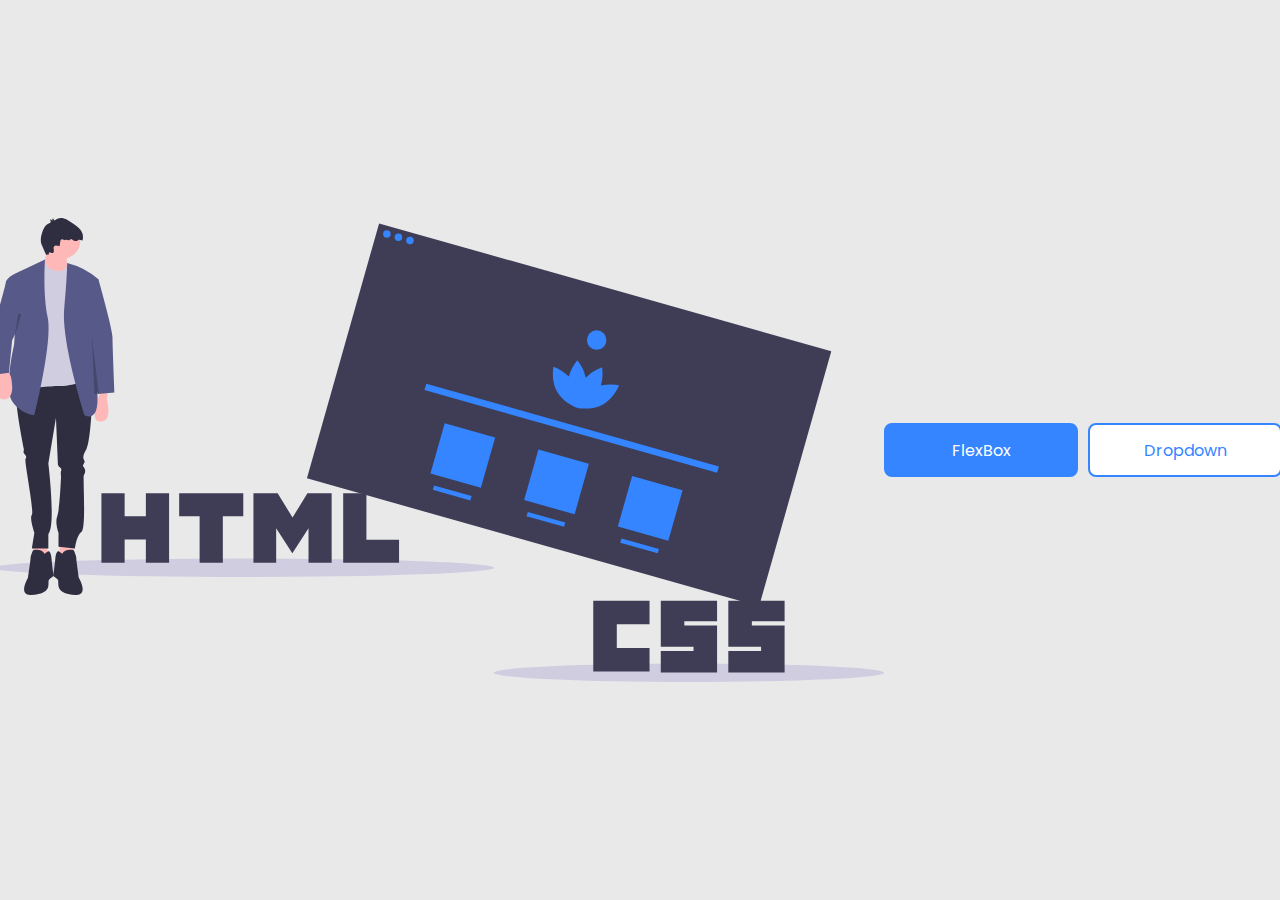
==== index.html @ fc83c92c "Creating repository and starting configurations" ====
<!DOCTYPE html>
<html lang="pt-br">
<head>
  <meta charset="UTF-8">
  <meta http-equiv="X-UA-Compatible" content="IE=edge">
  <meta name="viewport" content="width=device-width, initial-scale=1.0">

  <link rel="stylesheet" href="styles/home.css">

  <link rel="shortcut icon" href="images/folha-de-estilos.png" type="image/x-icon">

  <link rel="preconnect" href="https://fonts.gstatic.com" />
  <link
    href="https://fonts.googleapis.com/css2?family=Open+Sans&family=Poppins:wght@500;700&display=swap"
    rel="stylesheet"
  />
  <title>Home</title>
</head>
<body>
  <div class="container">
    <img src="images/undraw_static_website_0107.svg" alt="html-css">
    <div class="content">
      <a href="flexbox.html" target="_blank" class="button">FlexBox</a>
      <a href="dropdown.html" target="_blank" class="button outlined">Dropdown</a>
    </div>
  </div>
</body>
</html>
---- styles/home.css ----
*{
  margin: 0;
  padding: 0;
  list-style: none;
  text-decoration: none;
}

body{
  display: flex;
  height: 100vh;
  background: #E9E9E9;

}

.container{
  display: flex;
  align-items: center;
  justify-content: center;
}

img{
  width: 70%;
}

.content{
  display: flex;
  align-items: center;
  justify-content: center;
}

.button {
  display: flex;
  align-items: center;
  justify-content: center;
  font-family: "Poppins", sans-serif;

  background-color: #3485FF;
  color: #fff;

  height: 10px;
  width: 150px;
  margin-right: 10px;
  padding: 20px;

  border-radius: 8px;

  border: 2px solid #3485FF;
}

.button.outlined {
  background: #fff;
  color: #3485FF;
  border: 2px solid #3485FF;
}

.button:hover{
  background: #fff;
  color: #3485FF;
  transition: .2s;
}
.button.outlined:hover{
  background: #3485FF;
  color: #fff;
  transition: .2s;
}
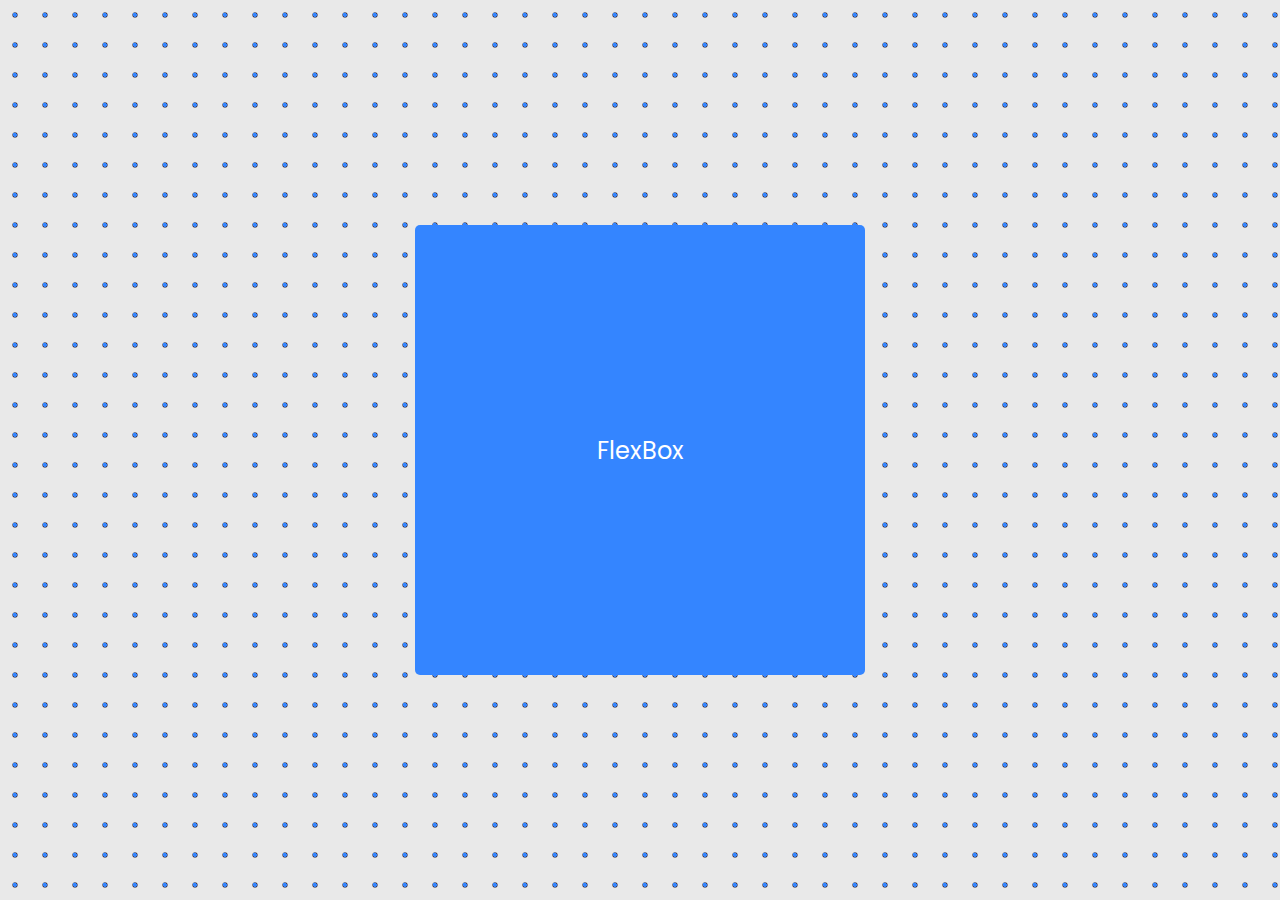
==== commit cd94a7db: "update project and implement design responsive" ====
--- a/index.html
+++ b/index.html
@@ -1,28 +1,23 @@
 <!DOCTYPE html>
 <html lang="pt-br">
+
 <head>
-  <meta charset="UTF-8">
-  <meta http-equiv="X-UA-Compatible" content="IE=edge">
-  <meta name="viewport" content="width=device-width, initial-scale=1.0">
+  <link rel="preconnect" href="https://fonts.gstatic.com" />
+  <meta charset="UTF-8" />
+  <meta http-equiv="X-UA-Compatible" content="IE=edge" />
+  <meta name="viewport" content="width=device-width, initial-scale=1.0" />
 
-  <link rel="stylesheet" href="styles/home.css">
+  <link rel="stylesheet" href="assets/css/home.css">
 
-  <link rel="shortcut icon" href="images/folha-de-estilos.png" type="image/x-icon">
+  <link href="https://fonts.googleapis.com/css2?family=Open+Sans&family=Poppins:wght@500;700&display=swap"
+    rel="stylesheet" />
+  <title>Home | IntroCSS</title>
+</head>
 
-  <link rel="preconnect" href="https://fonts.gstatic.com" />
-  <link
-    href="https://fonts.googleapis.com/css2?family=Open+Sans&family=Poppins:wght@500;700&display=swap"
-    rel="stylesheet"
-  />
-  <title>Home</title>
-</head>
 <body>
-  <div class="container">
-    <img src="images/undraw_static_website_0107.svg" alt="html-css">
-    <div class="content">
-      <a href="flexbox.html" target="_blank" class="button">FlexBox</a>
-      <a href="dropdown.html" target="_blank" class="button outlined">Dropdown</a>
-    </div>
+  <div class="wrapper">
+    <a href="flexbox.html" target="_blank" class="button">FlexBox</a>
   </div>
 </body>
+
 </html>--- a/assets/css/home.css
+++ b/assets/css/home.css
@@ -0,0 +1,70 @@
+* {
+  margin: 0;
+  padding: 0;
+  text-decoration: none;
+}
+
+body {
+  align-items: center;
+  animation: move 20s infinite alternate linear;
+  background-color: #e9e9e9;
+  background-image: radial-gradient(circle, #3485ff 10%, #3F3D56 10%, transparent 15%, transparent 100%);
+  background-size: 30px 30px;
+  display: flex;
+  font-family: "Poppins", sans-serif;
+  font-size: 24px;
+  height: 100vh;
+  justify-content: center;
+  overflow: hidden;
+}
+
+.wrapper {
+  align-items: center;
+  display: flex;
+  flex-wrap: wrap;
+  gap: 20px;
+  justify-content: center;
+  margin: 20px;
+}
+
+.button {
+  align-items: center;
+  background-color: #3485ff;
+  border-radius: 5px;
+  color: #fff;
+  display: flex;
+  justify-content: center;
+  transition: all .5s;
+}
+
+.button:hover {
+  background-color: #fff;
+  border-radius: 100%;
+  color: #3485ff;
+  transform: translateY(-30px);
+
+}
+
+@media (min-width:0) {
+  .button {
+    height: 250px;
+    width: 250px;
+  }
+}
+
+@media (min-width:460px) {
+  .button {
+    height: 450px;
+    width: 450px;
+  }
+}
+
+@keyframes move {
+  0% {
+    background-position: 0 0, calc(10px/2) calc(500px/2);
+  }
+
+  100% {
+    background-position: 130px 500px;
+  }
+}